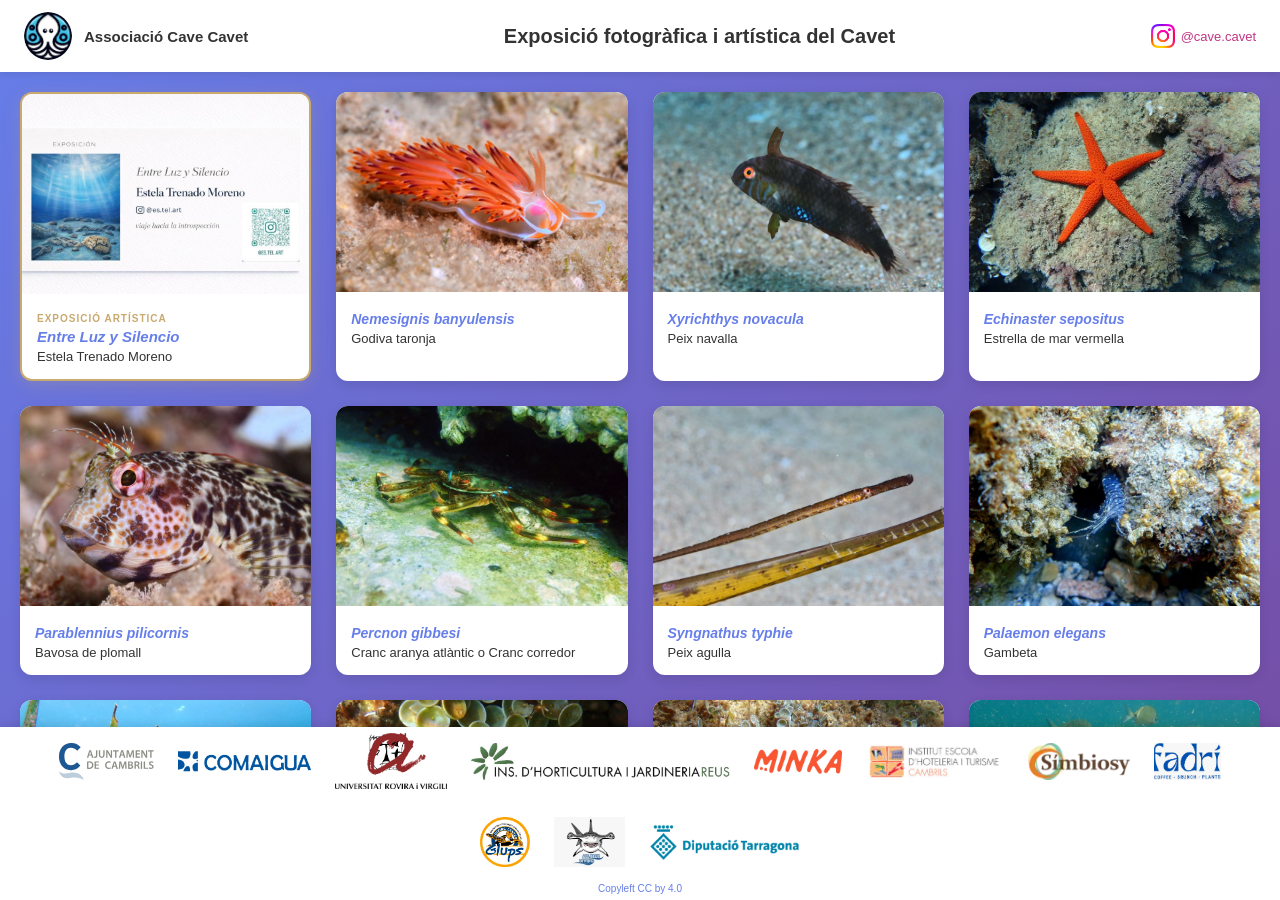
==== index.html @ 2ca5137f "refactor: extend getImageUrl with preferThumb flag instead of inline find" ====
<!DOCTYPE html>
<html lang="ca">
<head>
  <meta charset="UTF-8">
  <meta name="viewport" content="width=device-width, initial-scale=1.0">
  <title>Exposició FotosCavet</title>
  <link rel="stylesheet" href="styles/main.css">
</head>
<body>

  <!-- Site Header -->
  <header class="site-header">
    <a class="site-header-left" href="https://cavecavet.org" target="_blank" rel="noopener">
      <img src="images/logos/Logo00.png" alt="Cave Cavet">
      <span>Associació Cave Cavet</span>
    </a>
    <h1>Exposició fotogràfica i artística del Cavet</h1>
    <a class="site-header-instagram" href="http://www.instagram.com/cave.cavet" target="_blank" rel="noopener">
      <img src="images/logos/Insta.png" alt="Instagram">
      @cave.cavet
    </a>
  </header>

  <!-- Gallery View -->
  <div class="view" id="galleryView">
    <div class="gallery-container">
      <div class="cards-grid" id="cardsGrid"></div>
    </div>
  </div>

  <!-- Landing View (QR entry point) -->
  <div class="view" id="landingView">
    <div class="landing-container">
      <div class="landing-box">
        <div class="landing-description">
          <p>Benvingut/da a l'Exposició de Fotografia del Cavet.</p>
          <p>Aquesta exposició neix de la iniciativa de l'Associació Cave Cavet, amb la voluntat de donar a conèixer i difondre la riquesa del fons marí del Cavet. Creiem fermament que només podem estimar allò que coneixem, i és per això que aquesta mostra vol apropar la vida submarina del nostre entorn a tothom.</p>
          <p>El projecte ha estat parcialment subvencionat per l'Ajuntament de Cambrils, i ha comptat amb la col·laboració de la Universitat Rovira i Virgili i la Diputació de Tarragona. També hi han participat els nostres associats i l'alumnat de l'Institut Escola d'Horticultura i Jardineria i de l'Institut Escola d'Hoteleria i Turisme, que han "adoptat" una espècie per alumne. Els textos accessibles mitjançant els codis QR que acompanyen les fotografies han estat redactats per ells mateixos, aportant una mirada fresca i curiosa sobre la biodiversitat marina. Algunes dades han estat recopilades del Club d'Inmersió de la Universitat de Barcelona i de la Viquipèdia.</p>
          <p>L'exposició combina una vesant artística i científica. Les aportacions creatives d'Estela Trenado Moreno (@es.tel.art) i Anna Lluís Gavaldà (Símbiosy) donen forma visual i sensibilitat a l'experiència, mentre que la curadoria científica del nostre oceànograf de referència, Roger Vives Ortuño, garanteix el rigor i la precisió dels continguts.</p>
          <p>La majoria de les fotografies han estat cedides sota llicència Creative Commons (CC BY 4.0) dins el marc del projecte de Ciència Col·laborativa Minka-SDG, fet que reforça el caràcter obert i participatiu d'aquesta iniciativa.</p>
        </div>
        <button class="btn-primary" id="landingShowCard">Veure fitxa</button>
        <br>
        <a class="btn-secondary" href="#/">Veure tota la galeria</a>
      </div>
    </div>
  </div>

  <!-- Card Detail View -->
  <div class="view" id="detailView">
    <div class="detail-container">
      <div class="detail-card">
        <img id="detailImage" src="" alt="">
        <div class="detail-body">
          <div class="detail-common-name" id="detailCommonName"></div>
          <div class="detail-scientific-name" id="detailScientificName"></div>
          <div class="detail-comment" id="detailComment"></div>
          <div class="detail-meta">
            <div class="detail-meta-item">
              <label>Autor/a de la foto</label>
              <span id="detailFotoAuthor"></span>
            </div>
            <div class="detail-meta-item">
              <label>Autor/a de la fitxa</label>
              <span id="detailCardAuthor"></span>
            </div>
          </div>
        </div>
      </div>
      <div class="detail-actions">
        <a class="btn-secondary" href="#/">Tornar a la galeria</a>
      </div>
    </div>
  </div>

  <!-- Estela Section View -->
  <div class="view" id="estelaView">
    <div class="estela-container">
      <div class="estela-header">
        <div class="estela-title-block">
          <div class="estela-subtitle">EXPOSICIÓ</div>
          <h2 class="estela-title">Entre Luz y Silencio</h2>
          <div class="estela-artist">Estela Trenado Moreno</div>
          <a class="estela-instagram" href="https://www.instagram.com/es.tel.art" target="_blank" rel="noopener">
            <img src="images/logos/Insta.png" alt="Instagram"> @es.tel.art
          </a>
          <p class="estela-tagline">viaje hacia la introspección</p>
        </div>
      </div>
      <div class="estela-grid" id="estelaGrid"></div>
      <div class="estela-actions">
        <a class="btn-secondary" href="#/">Tornar a la galeria</a>
      </div>
    </div>
  </div>

  <!-- Lightbox -->
  <div id="lightbox" class="lightbox" onclick="closeLightbox()">
    <div class="lightbox-inner" onclick="event.stopPropagation()">
      <button class="lightbox-close" onclick="closeLightbox()">✕</button>
      <img id="lightboxImg" src="" alt="">
      <div class="lightbox-caption" id="lightboxCaption"></div>
    </div>
  </div>

  <!-- Not Found -->
  <div class="view" id="notFoundView">
    <div class="not-found">
      <h2>Fitxa no trobada</h2>
      <p>La fitxa que busques no existeix.</p>
      <a class="btn-primary" href="#/">Anar a la galeria</a>
    </div>
  </div>

  <!-- Site Footer -->
  <footer class="site-footer">
    <div class="site-footer-logos">
      <a href="https://www.cambrils.cat" target="_blank" rel="noopener">
        <img src="images/logos/Logo1.svg" alt="Ajuntament de Cambrils">
      </a>
      <a href="https://www.comaigua.cat/" target="_blank" rel="noopener">
        <img src="images/logos/Logo0.png" alt="Comaigua" class="logo-sm">
      </a>
      <a href="https://www.urv.cat" target="_blank" rel="noopener">
        <img src="images/logos/Logo2.png" alt="Universitat Rovira i Virgili" class="logo-urv">
      </a>
      <a href="https://www.hortojardi.com" target="_blank" rel="noopener">
        <img src="images/logos/Logo3.jpg" alt="Institut d'Horticultura i Jardineria de Reus">
      </a>
      <a href="https://minka-sdg.org" target="_blank" rel="noopener">
        <img src="images/logos/Logo4.png" alt="MINKA" class="logo-sm">
      </a>
      <a href="https://www.inshotturcambrils.com/" target="_blank" rel="noopener">
        <img src="images/logos/Logo5.png" alt="Institut d'Hoteleria i Turisme de Cambrils">
      </a>
      <a href="https://simbiosy.com/" target="_blank" rel="noopener">
        <img src="images/logos/Logo6.png" alt="Símbiosy">
      </a>
      <a href="https://fadri.cafe/" target="_blank" rel="noopener">
        <img src="images/logos/Logo7.jpg" alt="Café fadrí">
      </a>
      <a href="https://glupsdiving.com/" target="_blank" rel="noopener">
        <img src="images/logos/Logo8.jpg" alt="Glups Diving" class="logo-lg">
      </a>
      <a href="https://allbluediving.com/" target="_blank" rel="noopener">
        <img src="images/logos/Logo9.jpg" alt="All blue diving" class="logo-lg">
      </a>
      <a href="https://www.dipta.cat/" target="_blank" rel="noopener">
        <img src="images/logos/Logo7.png" alt="Diputació de Tarragona">
      </a>
    </div>
    <p><a href="https://creativecommons.org/licenses/by/4.0/" target="_blank" rel="noopener">Copyleft CC by 4.0</a></p>
  </footer>

  <script>
    const estelaSection = {
      id: 'estela',
      title: 'Entre Luz y Silencio',
      artist: 'Estela Trenado Moreno',
      coverImage: 'images/Estela.jpeg',
      paintings: [
        { title: 'Portada', image: 'images/Estela.jpeg' },
        { title: 'Posidonia', image: 'images/Posi.jpg' },
        { title: 'Luz', image: 'images/Luz.jpg' },
        { title: 'Silencio', image: 'images/Silencio.jpg' }
      ]
    };

    let cardsData = [];
    let imagesData = [];
    let currentCardId = null;

    async function loadData() {
      const [cardsRes, imagesRes] = await Promise.all([
        fetch('cards.json'),
        fetch('images.json')
      ]);
      cardsData = await cardsRes.json();
      imagesData = await imagesRes.json();
    }

    function getImageUrl(photoId, preferThumb = false) {
      const img = imagesData.find(i => i.id === photoId);
      if (!img) return '';
      return (preferThumb && img.thumb) ? img.thumb : img.url;
    }

    // Views
    function showView(viewId) {
      document.querySelectorAll('.view').forEach(v => v.classList.remove('active'));
      document.getElementById(viewId).classList.add('active');
    }

    // Lightbox
    function openLightbox(src, caption) {
      document.getElementById('lightboxImg').src = src;
      document.getElementById('lightboxCaption').textContent = caption;
      document.getElementById('lightbox').classList.add('active');
    }

    function closeLightbox() {
      document.getElementById('lightbox').classList.remove('active');
    }

    // Estela Section
    function renderEstela() {
      const grid = document.getElementById('estelaGrid');
      grid.innerHTML = '';
      estelaSection.paintings.forEach(p => {
        const el = document.createElement('div');
        el.className = 'estela-item';
        el.onclick = () => openLightbox(p.image, p.title);
        el.innerHTML = `
          <img src="${p.image}" alt="${p.title}" loading="lazy">
          <div class="estela-item-title">${p.title}</div>
        `;
        grid.appendChild(el);
      });
    }

    // Gallery
    function renderGallery() {
      const grid = document.getElementById('cardsGrid');
      grid.innerHTML = '';

      // Special Estela card at the top
      const estelaEl = document.createElement('div');
      estelaEl.className = 'card-item card-item--special';
      estelaEl.onclick = () => { location.hash = '#/estela'; };
      estelaEl.innerHTML = `
        <img src="${estelaSection.coverImage}" alt="${estelaSection.title}" loading="lazy">
        <div class="card-info">
          <div class="card-special-label">Exposició artística</div>
          <div class="card-scientific" style="font-style:italic;font-size:15px">${estelaSection.title}</div>
          <div class="card-common">${estelaSection.artist}</div>
        </div>
      `;
      grid.appendChild(estelaEl);

      cardsData.forEach(card => {
        const imageUrl = getImageUrl(card.photoId, true);
        if (!imageUrl) return;

        const el = document.createElement('div');
        el.className = 'card-item';
        el.onclick = () => { location.hash = '#/fitxa/' + card.cardId; };

        const scientific = card.scientificName || 'Nom pendent';
        const common = card.commonName || '';

        el.innerHTML = `
          <img src="${imageUrl}" alt="${scientific}" loading="lazy">
          <div class="card-info">
            <div class="card-scientific">${scientific}</div>
            ${common ? `<div class="card-common">${common}</div>` : ''}
          </div>
        `;
        grid.appendChild(el);
      });
    }

    // Landing (QR entry)
    function showLanding(cardId) {
      currentCardId = cardId;
      const card = cardsData.find(c => c.cardId === cardId);
      if (!card) {
        showView('notFoundView');
        return;
      }
      showView('landingView');
    }

    // Detail
    function showDetail(cardId) {
      const card = cardsData.find(c => c.cardId === cardId);
      if (!card) {
        showView('notFoundView');
        return;
      }

      const imageUrl = getImageUrl(card.photoId);
      document.getElementById('detailImage').src = imageUrl;
      document.getElementById('detailImage').alt = card.scientificName || '';
      document.getElementById('detailCommonName').textContent = card.commonName || 'Nom pendent';
      document.getElementById('detailScientificName').textContent = card.scientificName || '';
      document.getElementById('detailComment').textContent = card.comment || '';
      document.getElementById('detailFotoAuthor').textContent = card.fotoAuthor || '-';
      document.getElementById('detailCardAuthor').textContent = card.cardAuthor || '-';

      showView('detailView');
    }

    // Router
    function handleRoute() {
      const hash = location.hash || '#/';

      if (hash === '#/' || hash === '#' || hash === '') {
        renderGallery();
        showView('galleryView');
        return;
      }

      if (hash === '#/estela') {
        renderEstela();
        showView('estelaView');
        return;
      }

      const match = hash.match(/^#\/fitxa\/(.+)$/);
      if (match) {
        showLanding(match[1]);
        return;
      }

      showView('notFoundView');
    }

    // Landing button
    document.getElementById('landingShowCard').addEventListener('click', function() {
      if (currentCardId) {
        showDetail(currentCardId);
      }
    });

    // Init
    loadData().then(() => {
      handleRoute();
      window.addEventListener('hashchange', handleRoute);
    });
  </script>
</body>
</html>
---- styles/main.css ----
* {
  margin: 0;
  padding: 0;
  box-sizing: border-box;
}

body {
  font-family: -apple-system, BlinkMacSystemFont, 'Segoe UI', Roboto, 'Helvetica Neue', Arial, sans-serif;
  background: linear-gradient(135deg, #667eea 0%, #764ba2 100%);
  height: 100vh;
  overflow: hidden;
  display: flex;
  flex-direction: column;
}

/* Views */
.view {
  display: none;
}

.view.active {
  display: block;
  flex: 1;
  overflow-y: auto;
}

/* Site Header */
.site-header {
  background: white;
  padding: 12px 24px;
  display: flex;
  align-items: center;
  justify-content: space-between;
  box-shadow: 0 2px 8px rgba(0, 0, 0, 0.1);
}

.site-header-left {
  display: flex;
  align-items: center;
  gap: 12px;
  text-decoration: none;
  color: #333;
}

.site-header-left img {
  height: 48px;
  width: 48px;
  border-radius: 50%;
}

.site-header-left span {
  font-size: 15px;
  font-weight: 600;
  color: #333;
}

.site-header h1 {
  font-size: 20px;
  color: #333;
  text-align: right;
}

.site-header-instagram {
  display: flex;
  align-items: center;
  gap: 6px;
  font-size: 13px;
  color: #c13584;
  text-decoration: none;
  white-space: nowrap;
}

.site-header-instagram img {
  height: 24px;
  width: 24px;
}

.site-header-instagram:hover {
  text-decoration: underline;
}

/* Site Footer */
.site-footer {
  background: white;
  padding: 6px 24px;
  text-align: center;
  box-shadow: 0 -2px 8px rgba(0, 0, 0, 0.1);
}

.site-footer-logos {
  display: flex;
  justify-content: center;
  align-items: center;
  gap: 24px;
  flex-wrap: wrap;
  margin-bottom: 12px;
}

.site-footer-logos a {
  display: inline-block;
  transition: opacity 0.3s;
}

.site-footer-logos a:hover {
  opacity: 0.7;
}

.site-footer-logos img {
  height: 37px;
  width: auto;
}

.site-footer-logos img.logo-urv {
  height: 56px;
}

.site-footer-logos img.logo-sm {
  height: 25px;
}

.site-footer-logos img.logo-lg {
  height: 50px;
}

.site-footer p {
  color: #666;
  font-size: 10px;
}

.site-footer p a {
  color: #667eea;
  text-decoration: none;
}

.site-footer p a:hover {
  text-decoration: underline;
}


/* Gallery */
.gallery-container {
  padding: 20px;
  max-width: 1400px;
  margin: 0 auto;
}

.cards-grid {
  display: grid;
  grid-template-columns: repeat(auto-fill, minmax(280px, 1fr));
  gap: 25px;
  margin-bottom: 30px;
}

.card-item {
  background: white;
  border-radius: 12px;
  overflow: hidden;
  box-shadow: 0 4px 12px rgba(0, 0, 0, 0.1);
  cursor: pointer;
  transition: all 0.3s;
}

.card-item:hover {
  transform: translateY(-5px);
  box-shadow: 0 8px 20px rgba(0, 0, 0, 0.15);
}

.card-item img {
  width: 100%;
  height: 200px;
  object-fit: cover;
}

.card-info {
  padding: 15px;
}

.card-scientific {
  color: #667eea;
  font-weight: 700;
  font-size: 14px;
  font-style: italic;
  margin-bottom: 4px;
}

.card-common {
  color: #333;
  font-size: 13px;
}

/* Landing page (QR entry) */
.landing-container {
  position: relative;
  display: flex;
  justify-content: center;
  align-items: flex-start;
  min-height: 100vh;
  padding: 20px;
  padding-top: 60px;
}

.landing-container::before {
  content: '';
  position: absolute;
  inset: 0;
  background: url('../images/Expo00015.JPG') center / cover no-repeat;
  opacity: 0.34;
  z-index: 0;
}

.landing-container > * {
  position: relative;
  z-index: 1;
}

.landing-box {
  background: white;
  border-radius: 12px;
  box-shadow: 0 10px 40px rgba(0, 0, 0, 0.3);
  padding: 40px;
  width: 100%;
  max-width: 1000px;
  text-align: center;
}


.landing-description {
  background: #e8f4f8;
  border-left: 4px solid #667eea;
  padding: 20px;
  margin-bottom: 30px;
  border-radius: 6px;
  color: #2c3e50;
  line-height: 1.6;
  font-size: 14px;
  text-align: left;
}

.btn-primary {
  display: inline-block;
  padding: 14px 32px;
  background: #667eea;
  color: white;
  border: none;
  border-radius: 6px;
  font-size: 16px;
  font-weight: 600;
  cursor: pointer;
  transition: all 0.3s;
  text-decoration: none;
}

.btn-primary:hover {
  background: #5568d3;
  transform: translateY(-2px);
  box-shadow: 0 5px 15px rgba(102, 126, 234, 0.3);
}

.btn-secondary {
  display: inline-block;
  padding: 10px 20px;
  background: #e0e0e0;
  color: #333;
  border: none;
  border-radius: 6px;
  font-size: 14px;
  font-weight: 600;
  cursor: pointer;
  transition: all 0.3s;
  text-decoration: none;
  margin-top: 15px;
}

.btn-secondary:hover {
  background: #d0d0d0;
}

/* Card detail */
.detail-container {
  padding: 20px;
  max-width: 800px;
  margin: 0 auto;
}

.detail-card {
  background: white;
  border-radius: 12px;
  box-shadow: 0 10px 40px rgba(0, 0, 0, 0.3);
  overflow: hidden;
  margin-bottom: 30px;
}

.detail-card img {
  width: 100%;
  height: auto;
  display: block;
}

.detail-body {
  padding: 30px;
}

.detail-common-name {
  font-size: 26px;
  color: #333;
  font-weight: 700;
  margin-bottom: 4px;
}

.detail-scientific-name {
  font-size: 18px;
  color: #667eea;
  font-style: italic;
  margin-bottom: 20px;
}

.detail-comment {
  color: #444;
  font-size: 15px;
  line-height: 1.7;
  margin-bottom: 24px;
  white-space: pre-line;
}

.detail-meta {
  display: grid;
  grid-template-columns: 1fr 1fr;
  gap: 16px;
  border-top: 2px solid #f0f0f0;
  padding-top: 20px;
}

.detail-meta-item label {
  display: block;
  color: #999;
  font-size: 12px;
  text-transform: uppercase;
  letter-spacing: 0.5px;
  margin-bottom: 4px;
}

.detail-meta-item span {
  color: #333;
  font-size: 14px;
  font-weight: 600;
}

.detail-actions {
  text-align: center;
  padding: 20px 0;
}

/* Special card (Estela) */
.card-item--special {
  border: 2px solid #c8a96e;
  box-shadow: 0 4px 16px rgba(200, 169, 110, 0.25);
}

.card-item--special:hover {
  box-shadow: 0 8px 24px rgba(200, 169, 110, 0.4);
}

.card-special-label {
  font-size: 10px;
  text-transform: uppercase;
  letter-spacing: 1px;
  color: #c8a96e;
  font-weight: 700;
  margin-bottom: 4px;
}

/* Estela Section View */
.estela-container {
  padding: 30px 20px;
  max-width: 1100px;
  margin: 0 auto;
}

.estela-header {
  text-align: center;
  margin-bottom: 30px;
  background: white;
  border-radius: 12px;
  padding: 30px 40px;
  box-shadow: 0 4px 16px rgba(0,0,0,0.1);
}

.estela-subtitle {
  font-size: 11px;
  letter-spacing: 2px;
  color: #999;
  text-transform: uppercase;
  margin-bottom: 10px;
}

.estela-title {
  font-size: 32px;
  font-style: italic;
  font-weight: 400;
  color: #444;
  margin-bottom: 8px;
}

.estela-artist {
  font-size: 20px;
  font-weight: 700;
  color: #222;
  margin-bottom: 12px;
}

.estela-instagram {
  display: inline-flex;
  align-items: center;
  gap: 6px;
  font-size: 14px;
  color: #c13584;
  text-decoration: none;
  margin-bottom: 12px;
}

.estela-instagram img {
  height: 20px;
  width: 20px;
}

.estela-instagram:hover {
  text-decoration: underline;
}

.estela-tagline {
  font-style: italic;
  color: #888;
  font-size: 14px;
}

.estela-grid {
  display: grid;
  grid-template-columns: repeat(2, 1fr);
  gap: 20px;
  margin-bottom: 30px;
}

.estela-item {
  background: white;
  border-radius: 12px;
  overflow: hidden;
  box-shadow: 0 4px 12px rgba(0,0,0,0.1);
  cursor: pointer;
  transition: all 0.3s;
}

.estela-item:hover {
  transform: translateY(-4px);
  box-shadow: 0 8px 24px rgba(0,0,0,0.18);
}

.estela-item img {
  width: 100%;
  height: 260px;
  object-fit: cover;
  display: block;
}

.estela-item-title {
  padding: 12px 16px;
  font-size: 15px;
  font-weight: 600;
  color: #444;
  text-align: center;
}

.estela-actions {
  text-align: center;
  padding: 10px 0 20px;
}

/* Lightbox */
.lightbox {
  display: none;
  position: fixed;
  inset: 0;
  background: rgba(0,0,0,0.88);
  z-index: 1000;
  align-items: center;
  justify-content: center;
}

.lightbox.active {
  display: flex;
}

.lightbox-inner {
  position: relative;
  max-width: 90vw;
  max-height: 90vh;
  text-align: center;
}

.lightbox-inner img {
  max-width: 90vw;
  max-height: 80vh;
  object-fit: contain;
  border-radius: 6px;
  display: block;
}

.lightbox-close {
  position: absolute;
  top: -36px;
  right: 0;
  background: none;
  border: none;
  color: white;
  font-size: 22px;
  cursor: pointer;
  line-height: 1;
}

.lightbox-caption {
  color: white;
  margin-top: 12px;
  font-size: 16px;
  font-weight: 600;
  letter-spacing: 0.5px;
}

@media (max-width: 768px) {
  .estela-grid {
    grid-template-columns: 1fr;
  }

  .estela-item img {
    height: 220px;
  }

  .estela-title {
    font-size: 24px;
  }
}

/* Not found */
.not-found {
  text-align: center;
  color: white;
  padding: 60px 20px;
}

.not-found h2 {
  font-size: 24px;
  margin-bottom: 15px;
}

.not-found p {
  font-size: 16px;
  margin-bottom: 25px;
  opacity: 0.9;
}

@media (max-width: 768px) {
  .cards-grid {
    grid-template-columns: repeat(auto-fill, minmax(200px, 1fr));
    gap: 15px;
  }

  .detail-meta {
    grid-template-columns: 1fr;
  }

  .landing-box {
    padding: 25px;
  }

  .landing-box h1 {
    font-size: 22px;
  }
}

@media (max-width: 600px) {
  .site-header {
    padding: 6px 12px;
    gap: 8px;
    flex-wrap: wrap;
  }

  .site-header-left img {
    height: 32px;
    width: 32px;
  }

  .site-header-left span {
    font-size: 13px;
  }

  .site-header h1 {
    font-size: 14px;
    flex: 1 1 100%;
    text-align: center;
    order: 3;
  }

  .site-header-instagram {
    font-size: 11px;
  }

  .site-header-instagram img {
    height: 18px;
    width: 18px;
  }

  .site-footer {
    padding: 4px 12px;
  }

  .site-footer-logos {
    gap: 10px;
    margin-bottom: 4px;
  }

  .site-footer-logos img {
    height: 17px;
  }

  .site-footer-logos img.logo-urv {
    height: 25px;
  }

  .site-footer-logos img.logo-sm {
    height: 11px;
  }

  .site-footer-logos img.logo-lg {
    height: 22px;
  }

  .site-footer p {
    font-size: 8px;
  }
}
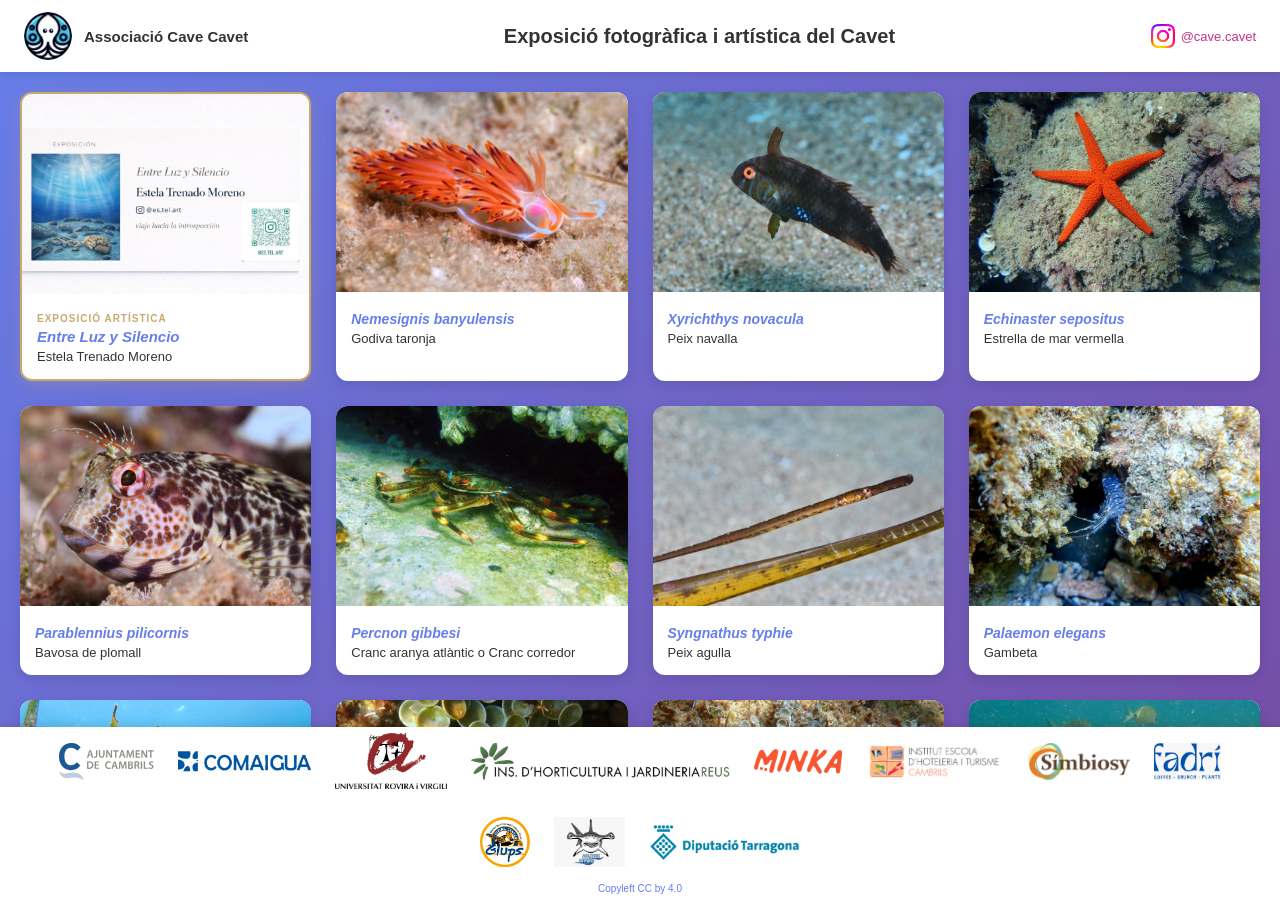
==== commit 90670484: "Afegeix favicon (Logo00.png) perquè es mostri correctament als cercadors i vistes prèvies" ====
--- a/index.html
+++ b/index.html
@@ -4,6 +4,7 @@
   <meta charset="UTF-8">
   <meta name="viewport" content="width=device-width, initial-scale=1.0">
   <title>Exposició FotosCavet</title>
+  <link rel="icon" type="image/png" href="images/logos/Logo00.png">
   <link rel="stylesheet" href="styles/main.css">
 </head>
 <body>
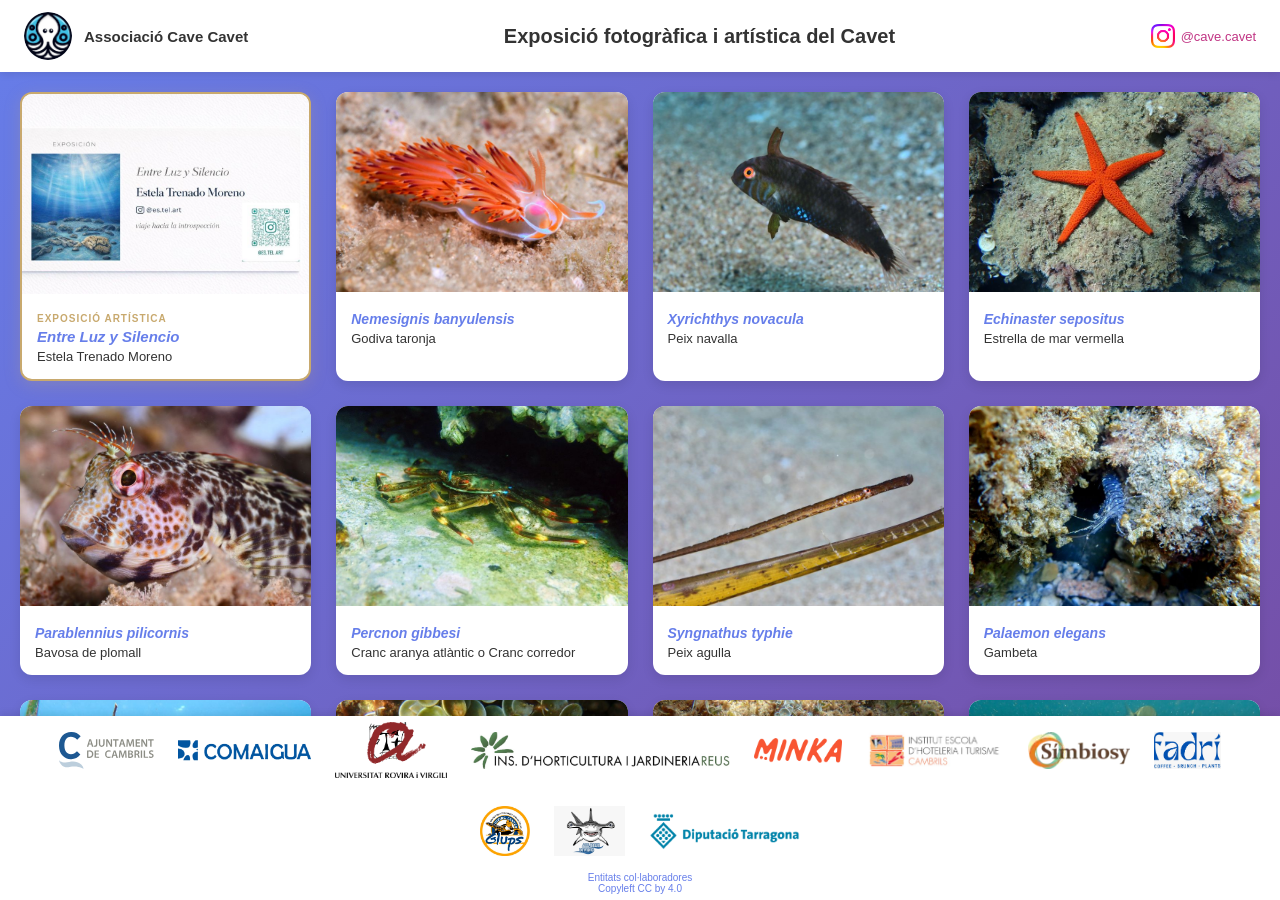
==== commit 0d9c409c: "Enllaça la pàgina d'entitats col·laboradores des del peu de pàgina Co-Authored-By: Claude Sonnet 5 <" ====
--- a/index.html
+++ b/index.html
@@ -150,6 +150,7 @@
         <img src="images/logos/Logo7.png" alt="Diputació de Tarragona">
       </a>
     </div>
+    <p><a href="images/logos/logos.html">Entitats col·laboradores</a></p>
     <p><a href="https://creativecommons.org/licenses/by/4.0/" target="_blank" rel="noopener">Copyleft CC by 4.0</a></p>
   </footer>
 
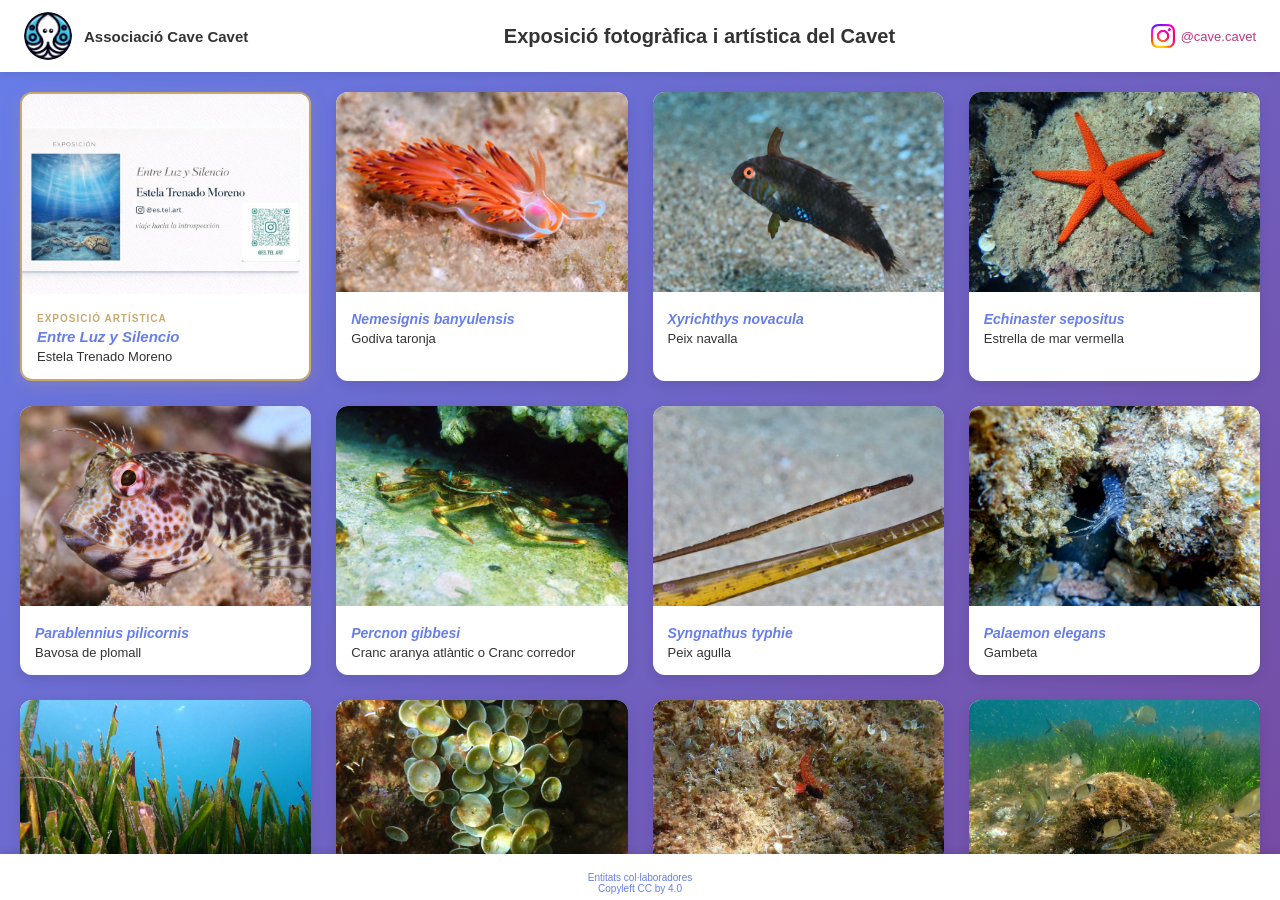
==== commit cf013e17: "Unifica el peu de pàgina amb el panell de logos d'admin.cavecavet.org El llistat d'entitats del foot" ====
--- a/index.html
+++ b/index.html
@@ -115,41 +115,7 @@
 
   <!-- Site Footer -->
   <footer class="site-footer">
-    <div class="site-footer-logos">
-      <a href="https://www.cambrils.cat" target="_blank" rel="noopener">
-        <img src="images/logos/Logo1.svg" alt="Ajuntament de Cambrils">
-      </a>
-      <a href="https://www.comaigua.cat/" target="_blank" rel="noopener">
-        <img src="images/logos/Logo0.png" alt="Comaigua" class="logo-sm">
-      </a>
-      <a href="https://www.urv.cat" target="_blank" rel="noopener">
-        <img src="images/logos/Logo2.png" alt="Universitat Rovira i Virgili" class="logo-urv">
-      </a>
-      <a href="https://www.hortojardi.com" target="_blank" rel="noopener">
-        <img src="images/logos/Logo3.jpg" alt="Institut d'Horticultura i Jardineria de Reus">
-      </a>
-      <a href="https://minka-sdg.org" target="_blank" rel="noopener">
-        <img src="images/logos/Logo4.png" alt="MINKA" class="logo-sm">
-      </a>
-      <a href="https://www.inshotturcambrils.com/" target="_blank" rel="noopener">
-        <img src="images/logos/Logo5.png" alt="Institut d'Hoteleria i Turisme de Cambrils">
-      </a>
-      <a href="https://simbiosy.com/" target="_blank" rel="noopener">
-        <img src="images/logos/Logo6.png" alt="Símbiosy">
-      </a>
-      <a href="https://fadri.cafe/" target="_blank" rel="noopener">
-        <img src="images/logos/Logo7.jpg" alt="Café fadrí">
-      </a>
-      <a href="https://glupsdiving.com/" target="_blank" rel="noopener">
-        <img src="images/logos/Logo8.jpg" alt="Glups Diving" class="logo-lg">
-      </a>
-      <a href="https://allbluediving.com/" target="_blank" rel="noopener">
-        <img src="images/logos/Logo9.jpg" alt="All blue diving" class="logo-lg">
-      </a>
-      <a href="https://www.dipta.cat/" target="_blank" rel="noopener">
-        <img src="images/logos/Logo7.png" alt="Diputació de Tarragona">
-      </a>
-    </div>
+    <div class="site-footer-logos" id="footerLogos"></div>
     <p><a href="images/logos/logos.html">Entitats col·laboradores</a></p>
     <p><a href="https://creativecommons.org/licenses/by/4.0/" target="_blank" rel="noopener">Copyleft CC by 4.0</a></p>
   </footer>
@@ -171,6 +137,40 @@
     let cardsData = [];
     let imagesData = [];
     let currentCardId = null;
+
+    // Mida especial per a alguns logos del peu de pàgina (la resta usa l'alçada per defecte)
+    const FOOTER_LOGO_SIZE = {
+      'Universitat Rovira i Virgili': 'logo-urv',
+      'Comaigua': 'logo-sm',
+      'MINKA': 'logo-sm',
+      'Glups Diving': 'logo-lg',
+      'All Blue Diving': 'logo-lg'
+    };
+
+    async function renderFooterLogos() {
+      const box = document.getElementById('footerLogos');
+      try {
+        const res = await fetch('https://radio.cavecavet.org/api/logos', { cache: 'no-store' });
+        const data = await res.json();
+        const logos = (data.logos || []).filter(l => !/cavecavet\.org\/?$/.test(l.url || ''));
+        box.innerHTML = '';
+        logos.forEach(l => {
+          const a = document.createElement('a');
+          a.href = l.url || '#';
+          a.target = '_blank';
+          a.rel = 'noopener';
+          const img = document.createElement('img');
+          img.src = l.image;
+          img.alt = l.alt || l.name;
+          const sizeClass = FOOTER_LOGO_SIZE[l.name];
+          if (sizeClass) img.className = sizeClass;
+          a.appendChild(img);
+          box.appendChild(a);
+        });
+      } catch (err) {
+        console.error('Error carregant els logos del peu de pàgina:', err);
+      }
+    }
 
     async function loadData() {
       const [cardsRes, imagesRes] = await Promise.all([
@@ -329,6 +329,7 @@
       handleRoute();
       window.addEventListener('hashchange', handleRoute);
     });
+    renderFooterLogos();
   </script>
 </body>
 </html>
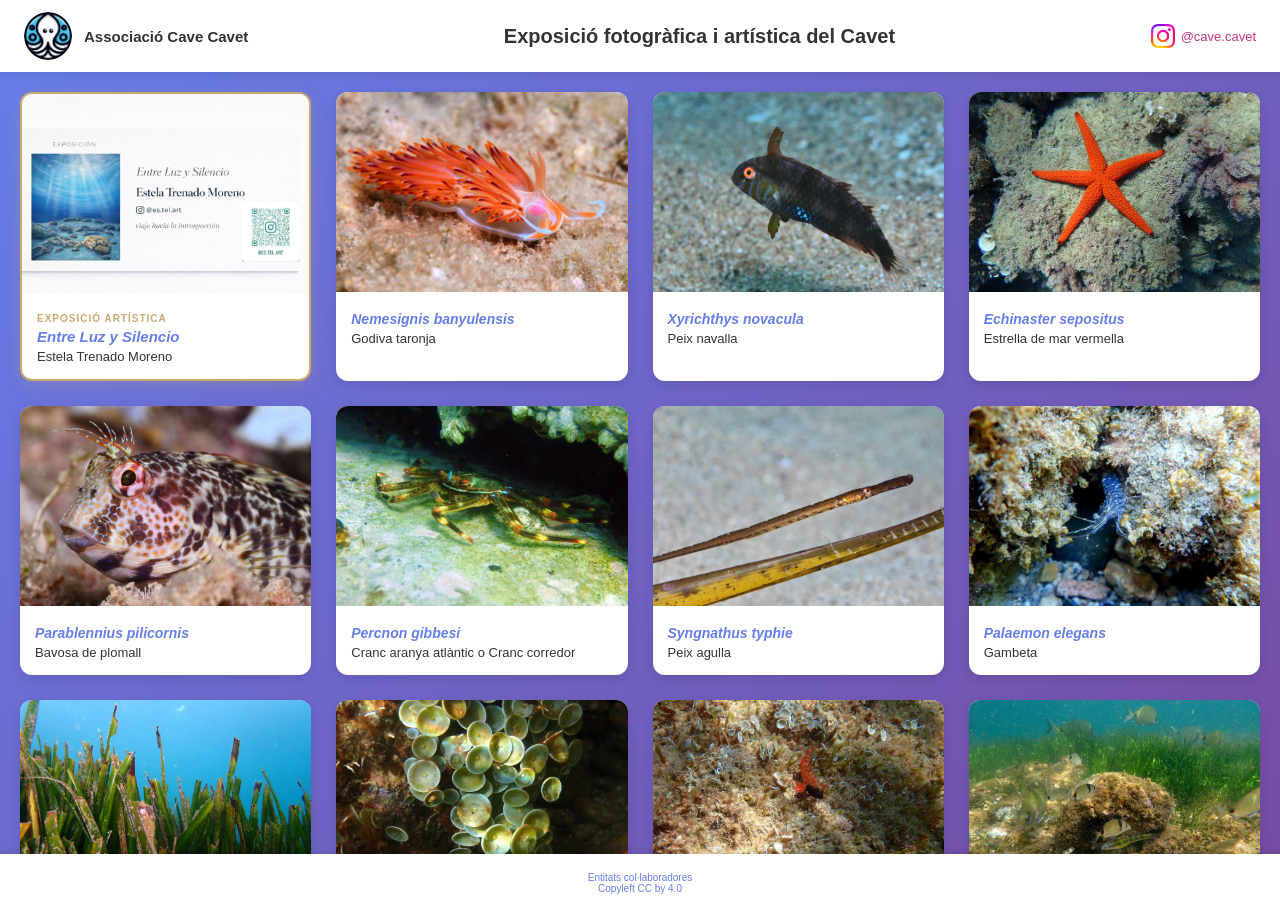
==== commit fb34a6c4: "Pie de donatius i enllaç a Col·laboradors (servei compartit de cavecavet.org) Afegeix <div data-cc-f" ====
--- a/index.html
+++ b/index.html
@@ -118,6 +118,7 @@
     <div class="site-footer-logos" id="footerLogos"></div>
     <p><a href="images/logos/logos.html">Entitats col·laboradores</a></p>
     <p><a href="https://creativecommons.org/licenses/by/4.0/" target="_blank" rel="noopener">Copyleft CC by 4.0</a></p>
+    <div data-cc-footer data-from="exposicions" data-lang="ca"></div>
   </footer>
 
   <script>
@@ -331,5 +332,6 @@
     });
     renderFooterLogos();
   </script>
+  <script src="https://radio.cavecavet.org/logos/embed.js" async></script>
 </body>
 </html>
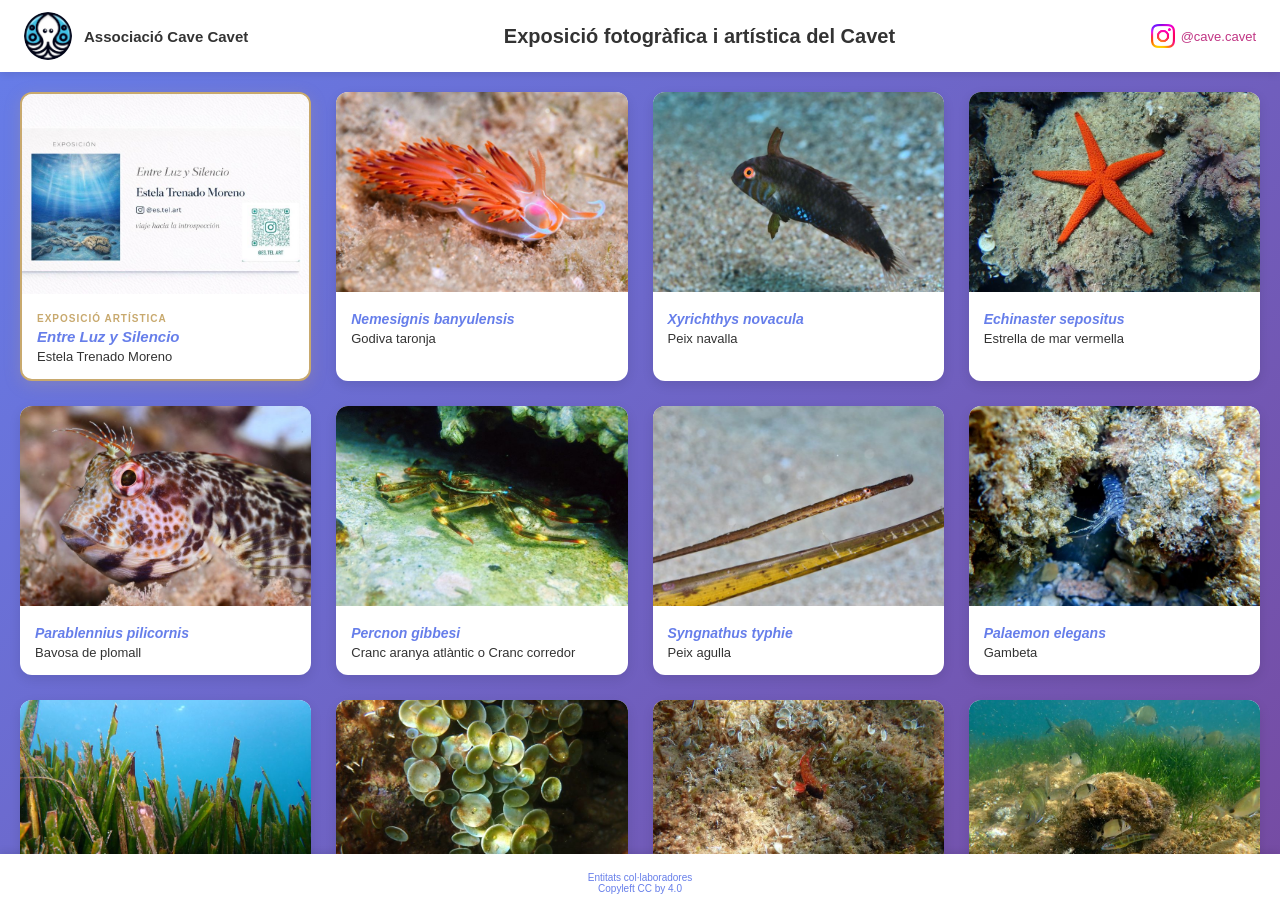
==== commit 236914ee: "Capçalera amb l'exposició vigent (dades de l'administració) Co-Authored-By: Claude Sonnet 5 <noreply" ====
--- a/index.html
+++ b/index.html
@@ -21,6 +21,14 @@
       @cave.cavet
     </a>
   </header>
+
+  <!-- Exposició vigent: dades de l'administració (admin.cavecavet.org/actes, cicle «Exposicions») -->
+  <section class="expo-info" id="expoInfo" hidden>
+    <h2 id="expoTitle"></h2>
+    <p class="expo-meta" id="expoMeta"></p>
+    <p class="expo-authors" id="expoAuthors"></p>
+    <p class="expo-desc" id="expoDesc"></p>
+  </section>
 
   <!-- Gallery View -->
   <div class="view" id="galleryView">
@@ -331,6 +339,25 @@
       window.addEventListener('hashchange', handleRoute);
     });
     renderFooterLogos();
+
+    // Capçalera de l'exposició vigent (o la propera). Si l'API no respon o no n'hi ha cap, la web funciona igual.
+    async function renderExpoInfo() {
+      try {
+        const r = await fetch('https://radio.cavecavet.org/api/actes?cicle=exposicions&tipus=exposicio', { cache: 'no-store' });
+        if (!r.ok) return;
+        const list = (await r.json()).actes || [];
+        const a = list.find((x) => x.estat === 'en_curs') || list.find((x) => x.estat === 'propera');
+        if (!a) return;
+        const fmt = (iso) => new Date(iso + 'T00:00:00').toLocaleDateString('ca-ES', { day: 'numeric', month: 'long', year: 'numeric' });
+        const dates = a.data_fi && a.data_fi !== a.data_inici ? 'Del ' + fmt(a.data_inici) + ' al ' + fmt(a.data_fi) : fmt(a.data_inici);
+        document.getElementById('expoTitle').textContent = a.titol;
+        document.getElementById('expoMeta').textContent = [a.lloc, dates, a.horari].filter(Boolean).join(' · ');
+        document.getElementById('expoAuthors').textContent = a.participants ? 'Autors: ' + a.participants : '';
+        document.getElementById('expoDesc').textContent = a.descripcio || '';
+        document.getElementById('expoInfo').hidden = false;
+      } catch (e) { /* sense la capçalera, la web funciona igual */ }
+    }
+    renderExpoInfo();
   </script>
   <script src="https://radio.cavecavet.org/logos/embed.js" async></script>
 </body>
--- a/styles/main.css
+++ b/styles/main.css
@@ -636,3 +636,10 @@
     font-size: 8px;
   }
 }
+
+/* ---- Capçalera de l'exposició vigent (dades de l'administració) ---- */
+.expo-info{max-width:960px;margin:16px auto 0;padding:14px 20px;background:#fff;border-radius:12px;box-shadow:0 2px 8px rgba(0,0,0,.08);text-align:center}
+.expo-info[hidden]{display:none}
+.expo-info h2{margin:0 0 4px;font-size:20px;color:#333}
+.expo-info p{margin:4px 0 0;font-size:14px;color:#555}
+.expo-info p:empty{display:none}
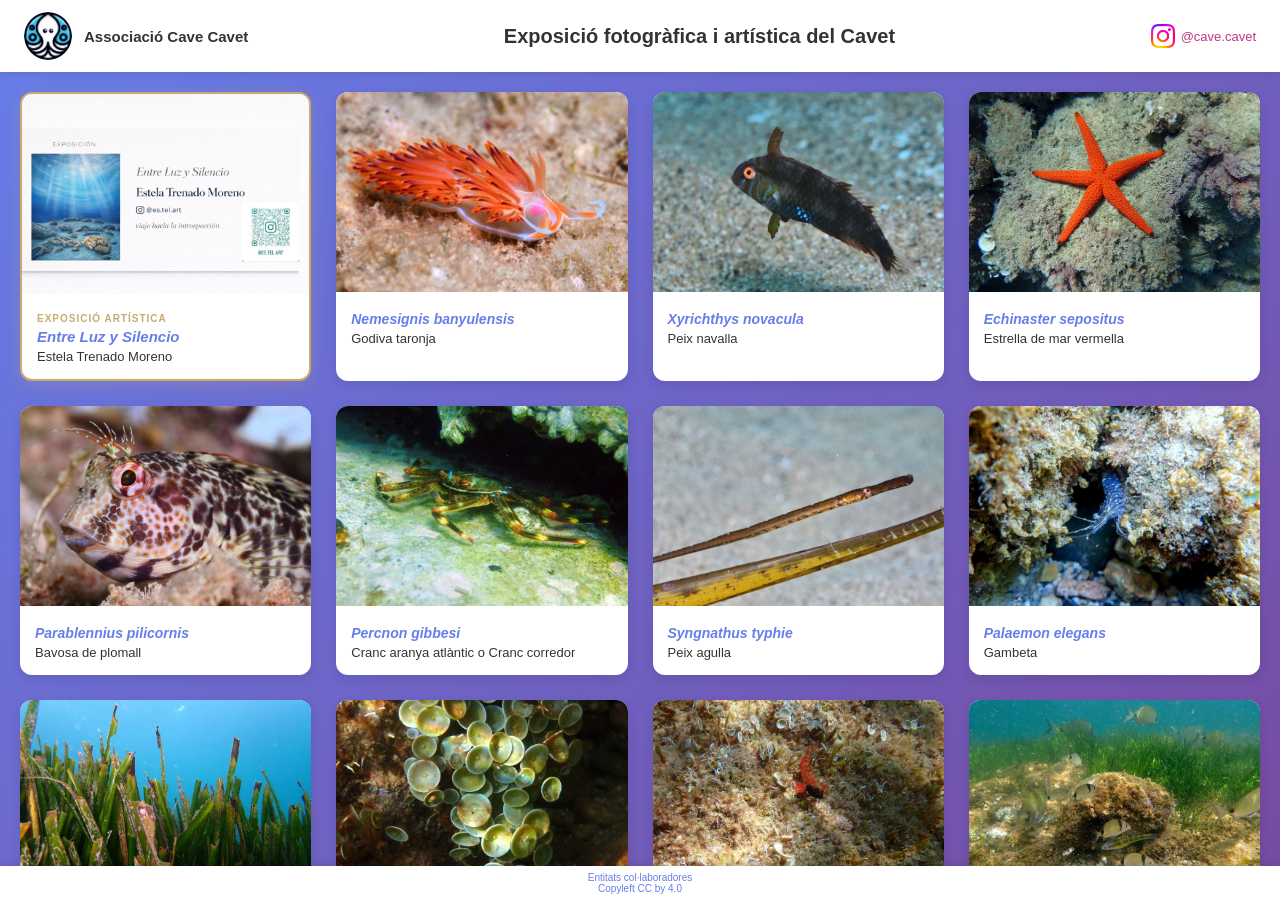
==== commit fce63a85: "Treu els logos del peu de pàgina (deixa Copyleft, col·laboradors i donatiu) Co-Authored-By: Claude S" ====
--- a/index.html
+++ b/index.html
@@ -123,7 +123,6 @@
 
   <!-- Site Footer -->
   <footer class="site-footer">
-    <div class="site-footer-logos" id="footerLogos"></div>
     <p><a href="images/logos/logos.html">Entitats col·laboradores</a></p>
     <p><a href="https://creativecommons.org/licenses/by/4.0/" target="_blank" rel="noopener">Copyleft CC by 4.0</a></p>
     <div data-cc-footer data-from="exposicions" data-lang="ca"></div>
@@ -146,40 +145,6 @@
     let cardsData = [];
     let imagesData = [];
     let currentCardId = null;
-
-    // Mida especial per a alguns logos del peu de pàgina (la resta usa l'alçada per defecte)
-    const FOOTER_LOGO_SIZE = {
-      'Universitat Rovira i Virgili': 'logo-urv',
-      'Comaigua': 'logo-sm',
-      'MINKA': 'logo-sm',
-      'Glups Diving': 'logo-lg',
-      'All Blue Diving': 'logo-lg'
-    };
-
-    async function renderFooterLogos() {
-      const box = document.getElementById('footerLogos');
-      try {
-        const res = await fetch('https://radio.cavecavet.org/api/logos', { cache: 'no-store' });
-        const data = await res.json();
-        const logos = (data.logos || []).filter(l => !/cavecavet\.org\/?$/.test(l.url || ''));
-        box.innerHTML = '';
-        logos.forEach(l => {
-          const a = document.createElement('a');
-          a.href = l.url || '#';
-          a.target = '_blank';
-          a.rel = 'noopener';
-          const img = document.createElement('img');
-          img.src = l.image;
-          img.alt = l.alt || l.name;
-          const sizeClass = FOOTER_LOGO_SIZE[l.name];
-          if (sizeClass) img.className = sizeClass;
-          a.appendChild(img);
-          box.appendChild(a);
-        });
-      } catch (err) {
-        console.error('Error carregant els logos del peu de pàgina:', err);
-      }
-    }
 
     async function loadData() {
       const [cardsRes, imagesRes] = await Promise.all([
@@ -338,7 +303,6 @@
       handleRoute();
       window.addEventListener('hashchange', handleRoute);
     });
-    renderFooterLogos();
 
     // Capçalera de l'exposició vigent (o la propera). Si l'API no respon o no n'hi ha cap, la web funciona igual.
     async function renderExpoInfo() {
--- a/styles/main.css
+++ b/styles/main.css
@@ -85,41 +85,6 @@
   padding: 6px 24px;
   text-align: center;
   box-shadow: 0 -2px 8px rgba(0, 0, 0, 0.1);
-}
-
-.site-footer-logos {
-  display: flex;
-  justify-content: center;
-  align-items: center;
-  gap: 24px;
-  flex-wrap: wrap;
-  margin-bottom: 12px;
-}
-
-.site-footer-logos a {
-  display: inline-block;
-  transition: opacity 0.3s;
-}
-
-.site-footer-logos a:hover {
-  opacity: 0.7;
-}
-
-.site-footer-logos img {
-  height: 37px;
-  width: auto;
-}
-
-.site-footer-logos img.logo-urv {
-  height: 56px;
-}
-
-.site-footer-logos img.logo-sm {
-  height: 25px;
-}
-
-.site-footer-logos img.logo-lg {
-  height: 50px;
 }
 
 .site-footer p {
@@ -611,27 +576,6 @@
     padding: 4px 12px;
   }
 
-  .site-footer-logos {
-    gap: 10px;
-    margin-bottom: 4px;
-  }
-
-  .site-footer-logos img {
-    height: 17px;
-  }
-
-  .site-footer-logos img.logo-urv {
-    height: 25px;
-  }
-
-  .site-footer-logos img.logo-sm {
-    height: 11px;
-  }
-
-  .site-footer-logos img.logo-lg {
-    height: 22px;
-  }
-
   .site-footer p {
     font-size: 8px;
   }
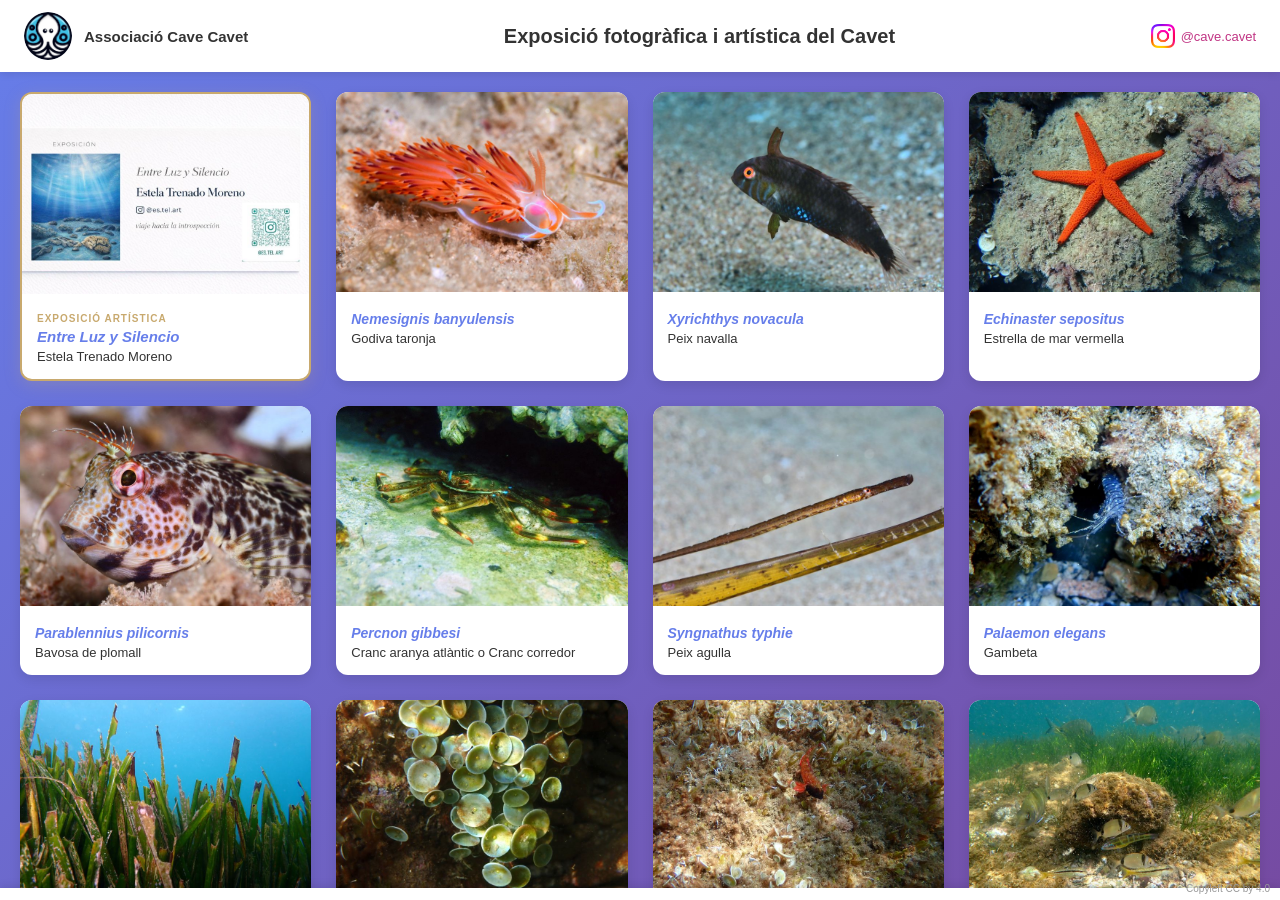
==== commit b5e3bf63: "Peu de pàgina: treu "Entitats col·laboradores", encongeix la caixa de l'exposició vigent i posa el C" ====
--- a/index.html
+++ b/index.html
@@ -123,10 +123,9 @@
 
   <!-- Site Footer -->
   <footer class="site-footer">
-    <p><a href="images/logos/logos.html">Entitats col·laboradores</a></p>
-    <p><a href="https://creativecommons.org/licenses/by/4.0/" target="_blank" rel="noopener">Copyleft CC by 4.0</a></p>
     <div data-cc-footer data-from="exposicions" data-lang="ca"></div>
   </footer>
+  <a class="copyleft-corner" href="https://creativecommons.org/licenses/by/4.0/" target="_blank" rel="noopener">Copyleft CC by 4.0</a>
 
   <script>
     const estelaSection = {
--- a/styles/main.css
+++ b/styles/main.css
@@ -582,8 +582,12 @@
 }
 
 /* ---- Capçalera de l'exposició vigent (dades de l'administració) ---- */
-.expo-info{max-width:960px;margin:16px auto 0;padding:14px 20px;background:#fff;border-radius:12px;box-shadow:0 2px 8px rgba(0,0,0,.08);text-align:center}
+.expo-info{max-width:640px;margin:10px auto 0;padding:8px 16px;background:#fff;border-radius:10px;box-shadow:0 2px 8px rgba(0,0,0,.08);text-align:center}
 .expo-info[hidden]{display:none}
-.expo-info h2{margin:0 0 4px;font-size:20px;color:#333}
-.expo-info p{margin:4px 0 0;font-size:14px;color:#555}
+.expo-info h2{margin:0 0 2px;font-size:15px;color:#333}
+.expo-info p{margin:2px 0 0;font-size:11.5px;color:#555}
 .expo-info p:empty{display:none}
+
+/* ---- Copyleft, cantonada inferior dreta ---- */
+.copyleft-corner{position:fixed;right:10px;bottom:6px;font-size:10px;color:#999;text-decoration:none;z-index:5}
+.copyleft-corner:hover{color:#667eea;text-decoration:underline}
